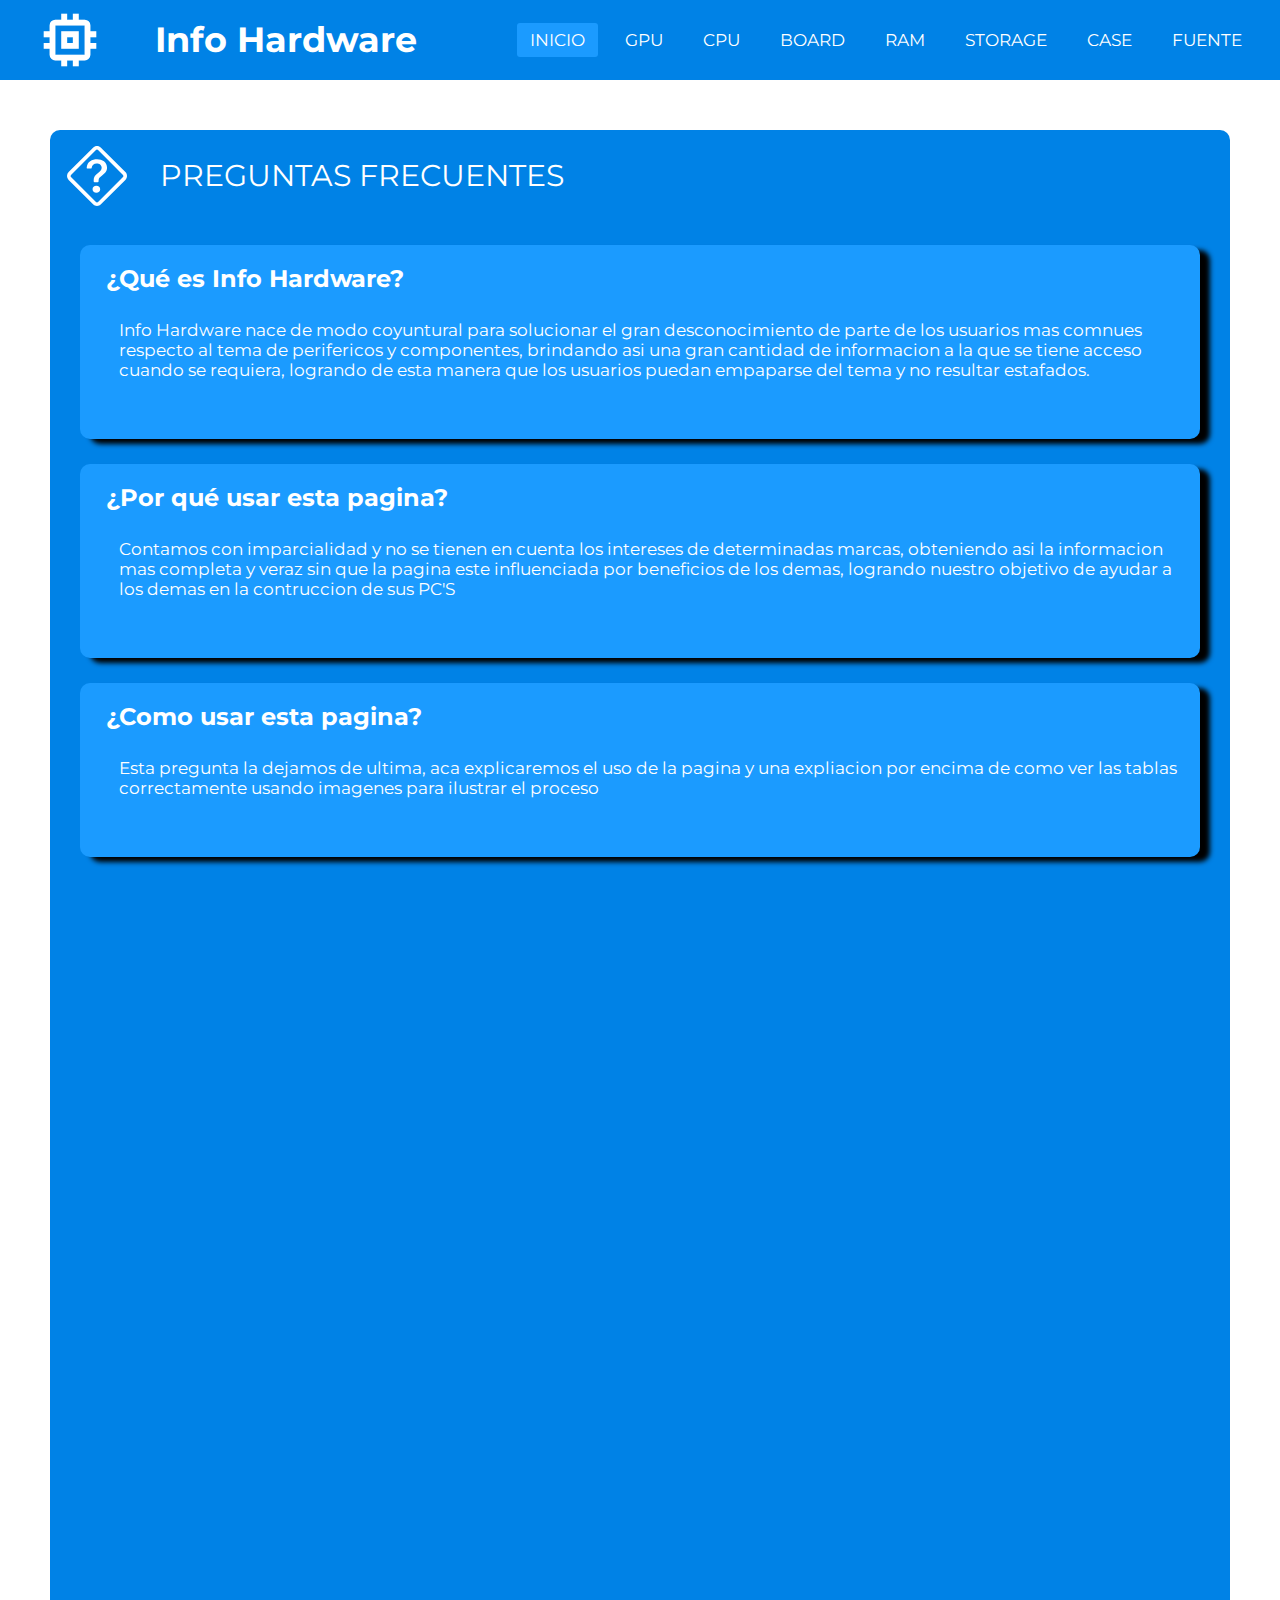
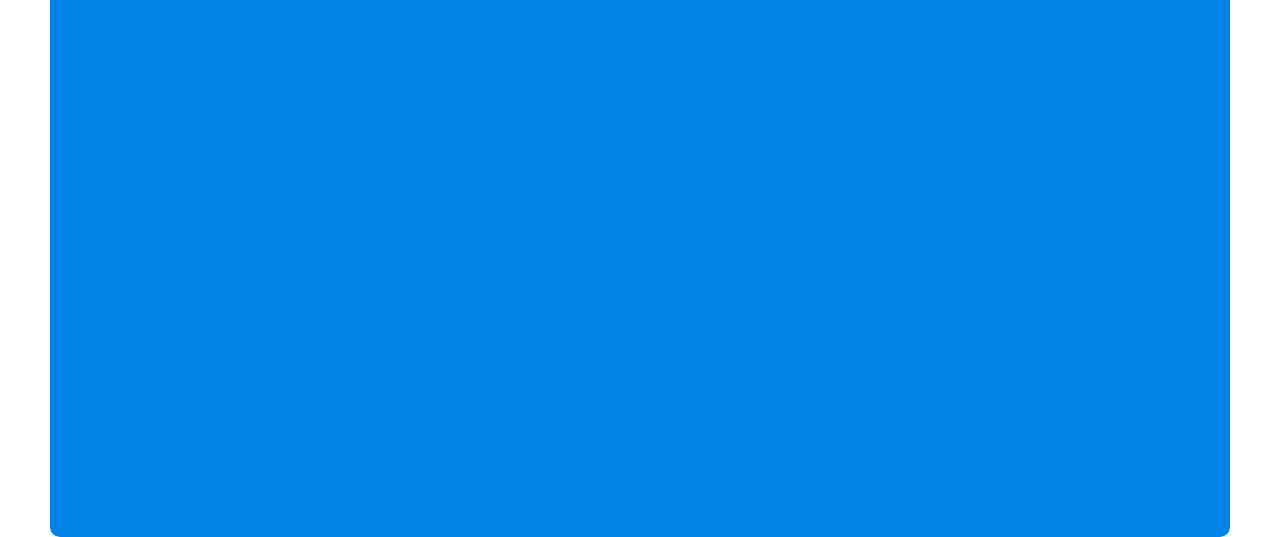
==== InfoSoftware/index.html @ 31850b23 "v1" ====
<!DOCTYPE html>
<html>
<head>
    <meta charset='utf-8'>
    <meta http-equiv='X-UA-Compatible' content='IE=edge'>
    <title>Info Hardware</title>
    <meta name='viewport' content='width=device-width, initial-scale=1'>
    <link rel='stylesheet' type='text/css' media='screen' href='main.css'>
    <script src='script.js'></script>
    <link href="https://fonts.googleapis.com/css?family=Lobster" rel="stylesheet" type="text/css">
    <link href='https://fonts.googleapis.com/css?family=Montserrat' rel='stylesheet'>
    <link rel="icon" href="" type="image/icon type">
    <link rel="stylesheet" href="https://cdnjs.cloudflare.com/ajax/libs/font-awesome/4.7.0/css/font-awesome.min.css">
    <link rel="stylesheet" href="https://fonts.googleapis.com/icon?family=Material+Icons">

</head>
<body>
    <nav>
        <i class="material-icons" id="t">memory</i>
        <label class="logo">Info Hardware</label>
        <ul>
            <li><a class="active" href="">Inicio</a></li>
            <li><a href="../InfoSoftware/gpu.html">GPU</a></li>
            <li><a href="/componentes/cpu.html">CPU</a></li>
            <li><a href="/componentes/board.html">Board</a></li>
            <li><a href="/componentes/ram.html">Ram</a></li>
            <li><a href="/componentes/ram.html">Storage</a></li>
            <li><a href="/componentes/case.html">Case</a></li>
            <li><a href="/componentes/fuente.html">Fuente</a></li>
        </ul>
    </nav>

    <div class="space">
        <svg xmlns="http://www.w3.org/2000/svg" width="16" height="16" fill="currentColor" class="bi bi-question-diamond" viewBox="0 0 16 16">
            <path d="M6.95.435c.58-.58 1.52-.58 2.1 0l6.515 6.516c.58.58.58 1.519 0 2.098L9.05 15.565c-.58.58-1.519.58-2.098 0L.435 9.05a1.482 1.482 0 0 1 0-2.098L6.95.435zm1.4.7a.495.495 0 0 0-.7 0L1.134 7.65a.495.495 0 0 0 0 .7l6.516 6.516a.495.495 0 0 0 .7 0l6.516-6.516a.495.495 0 0 0 0-.7L8.35 1.134z"/>
            <path d="M5.255 5.786a.237.237 0 0 0 .241.247h.825c.138 0 .248-.113.266-.25.09-.656.54-1.134 1.342-1.134.686 0 1.314.343 1.314 1.168 0 .635-.374.927-.965 1.371-.673.489-1.206 1.06-1.168 1.987l.003.217a.25.25 0 0 0 .25.246h.811a.25.25 0 0 0 .25-.25v-.105c0-.718.273-.927 1.01-1.486.609-.463 1.244-.977 1.244-2.056 0-1.511-1.276-2.241-2.673-2.241-1.267 0-2.655.59-2.75 2.286zm1.557 5.763c0 .533.425.927 1.01.927.609 0 1.028-.394 1.028-.927 0-.552-.42-.94-1.029-.94-.584 0-1.009.388-1.009.94z"/>
          </svg>
        <label class="front">Preguntas frecuentes</label>

        <div class="cmp-main">
            <h2 class="tit2">¿Qué es Info Hardware?</h2>
            <p class="prrf-main"> Info Hardware nace de modo coyuntural para solucionar el gran desconocimiento de parte de los usuarios mas comnues respecto al tema de perifericos y componentes, brindando asi una gran cantidad de informacion a la que se tiene acceso cuando se requiera, logrando de esta manera que los usuarios puedan empaparse del tema y no resultar estafados.</p>
      
        </div>

        <div class="cmp-main">
            <h2 class="tit2">¿Por qué usar esta pagina?</h2>
            <p class="prrf-main">Contamos con imparcialidad y no se tienen en cuenta los intereses de determinadas marcas, obteniendo asi la informacion mas completa y veraz sin que la pagina este influenciada por beneficios de los demas, logrando nuestro objetivo de ayudar a los demas en la contruccion de sus PC'S</p>
        </div>

        <div class="cmp-main">
            <h2 class="tit2">¿Como usar esta pagina?</h2>
            <p class="prrf-main">Esta pregunta la dejamos de ultima, aca explicaremos el uso de la pagina y una expliacion por encima de como ver las tablas correctamente usando imagenes para ilustrar el proceso</p>
        </div>
    </div>
    </div>
</body>
</html>
---- InfoSoftware/main.css ----
*{
    padding: 0px;
    margin: 0px;
    text-decoration: none;
    list-style: none;
    box-sizing: border-box;
}

body{
    font-family: montserrat;
}

nav{
    background-color: #0082e6;
    height: 80px;
    width: 100%;
}

label.logo{
    color: white;
    font-size: 35px;
    line-height: 80px;
    padding: 0 15px;
    font-weight: bold;
    position: absolute;
}

nav ul{
    float:right;
    margin-right: 20px;
}

nav ul li{
    display: inline-block;
    line-height: 80px;
    margin: 0 5px;
}

nav ul li a{
    color:white;
    font-size: 17px;
    text-transform: uppercase;
    padding: 7px 13px;
    border-radius: 3px;
}

a.active,a:hover{
    background-color: #1b9bff;
    transition: .5s;
}

.tit{
    font-weight: bold;
}

#t{
    color: white;
    font-size: 70px;
    line-height: 80px;
    padding: 0 35px;
}

.space{
    background-color: #0082e6;
    border-radius: 10px;
    margin-top: 50px;
    margin-left: 50px;
    margin-right: 50px;
    padding-bottom: 100%;
}

.front{
    color:white;
    font-size: 30px;
    text-transform: uppercase;
    padding: 7px 13px;
    position: absolute;
    margin-top: 20px;
    margin-left: 20px;
}

.space svg{
    width: 60px;
    height: 80px;
    margin-left: 17px;
    margin-top: 6px;
    color: white;
}

.cmp{
    background-color: #1b9bff;
    margin-left: 30px;
    margin-right: 30px;
    margin-top: 25px;
    border-radius: 10px;
    box-shadow: 10px 5px 5px rgb(55, 59, 56);
    color: white;
    padding: 7px 13px;
    padding-bottom: 30px;
    
}

.cmp img{
    display: inline-block;
    position: relative;
    float: left;
    margin-top: -210px;
}

.tit2{
    font-weight: bold;
    padding: 7px 13px;
    margin-top:5px;
}

.prrf{
    position: relative;
    padding-left: 13px;
    margin-top: 20px;
    margin-left: 260px;
    font-size: 17px;
}

.prrf-main{
    position: relative;
    padding-left: 13px;
    margin-top: 20px;
    margin-left: 13px;
    font-size: 17px;
}

.cmp-main{
    background-color: #1b9bff;
    margin-left: 30px;
    margin-right: 30px;
    margin-top: 25px;
    border-radius: 10px;
    box-shadow: 10px 5px 5px black;
    color: white;
    padding: 7px 13px;
    padding-bottom: 5%
}

.price{
    margin-left: 270px;
    margin-top: 40px;
    font-size: 50px;
    color: rgb(104, 230, 72);
}
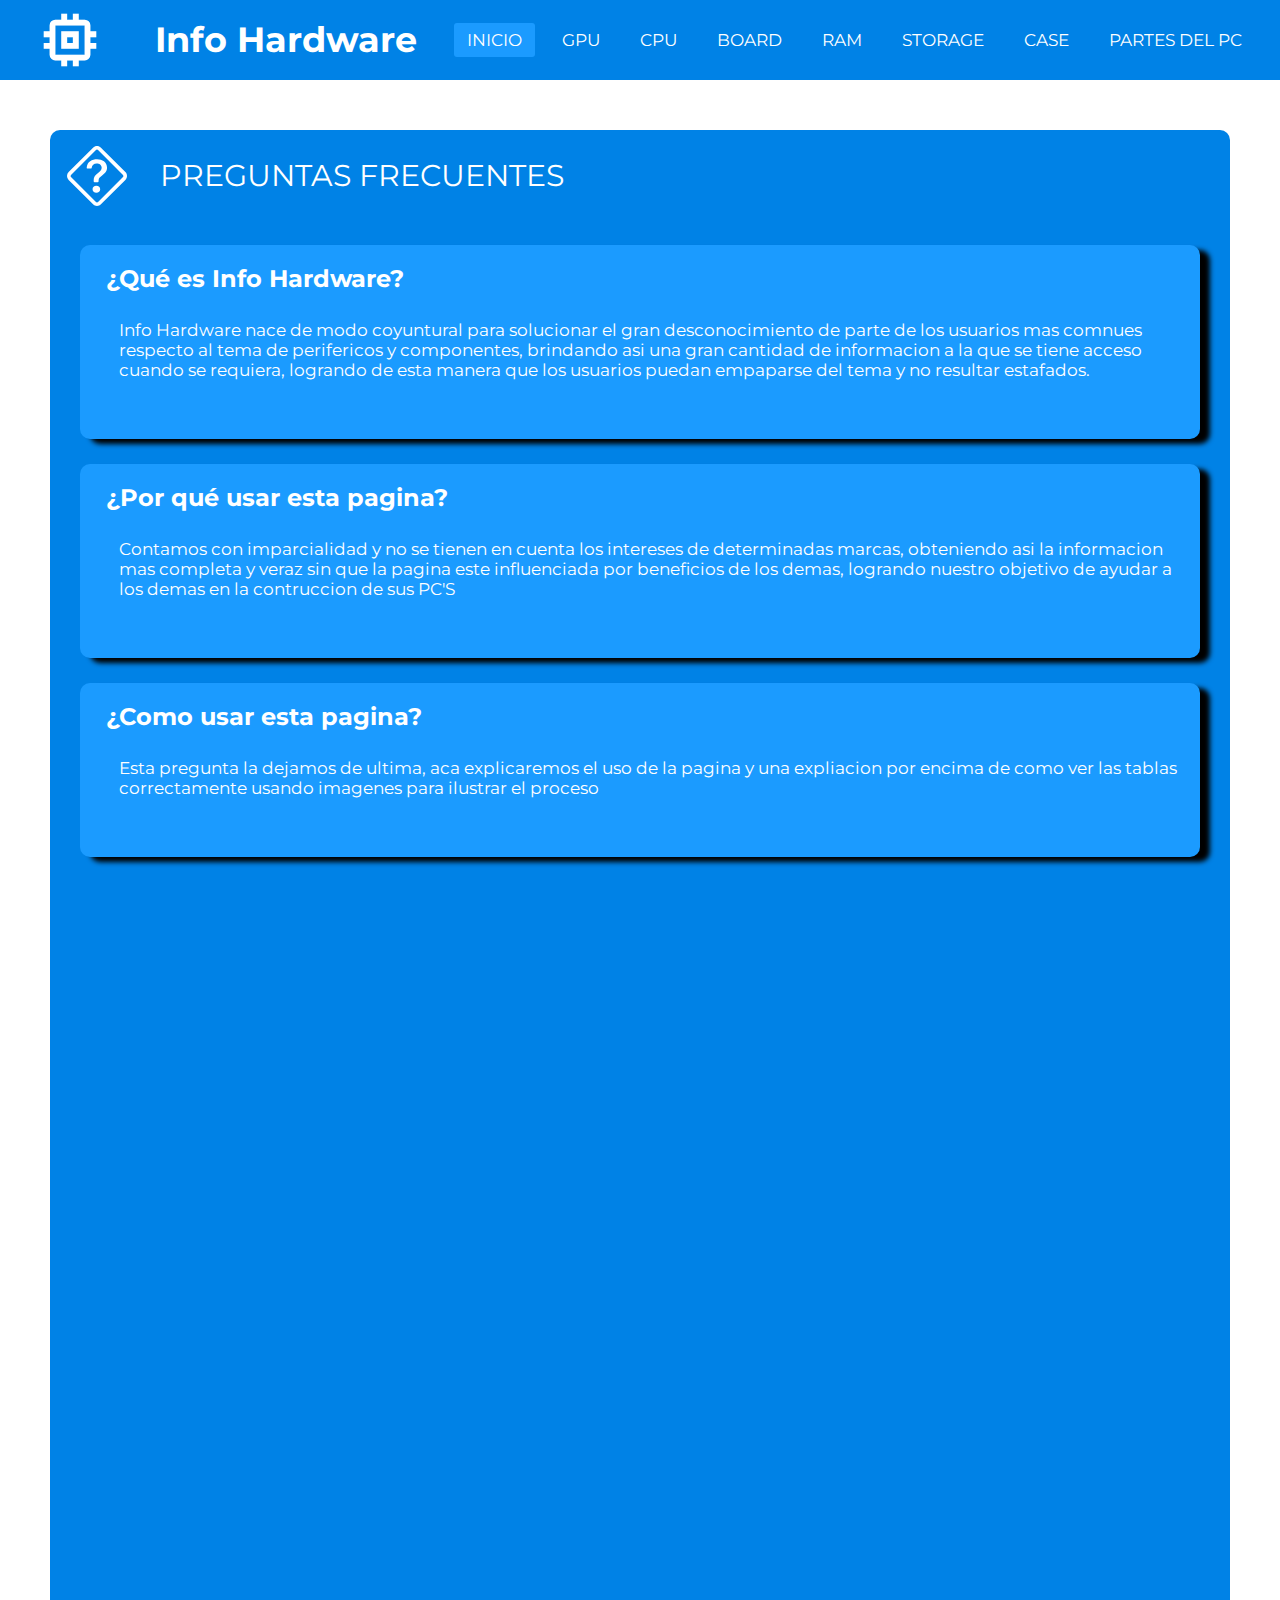
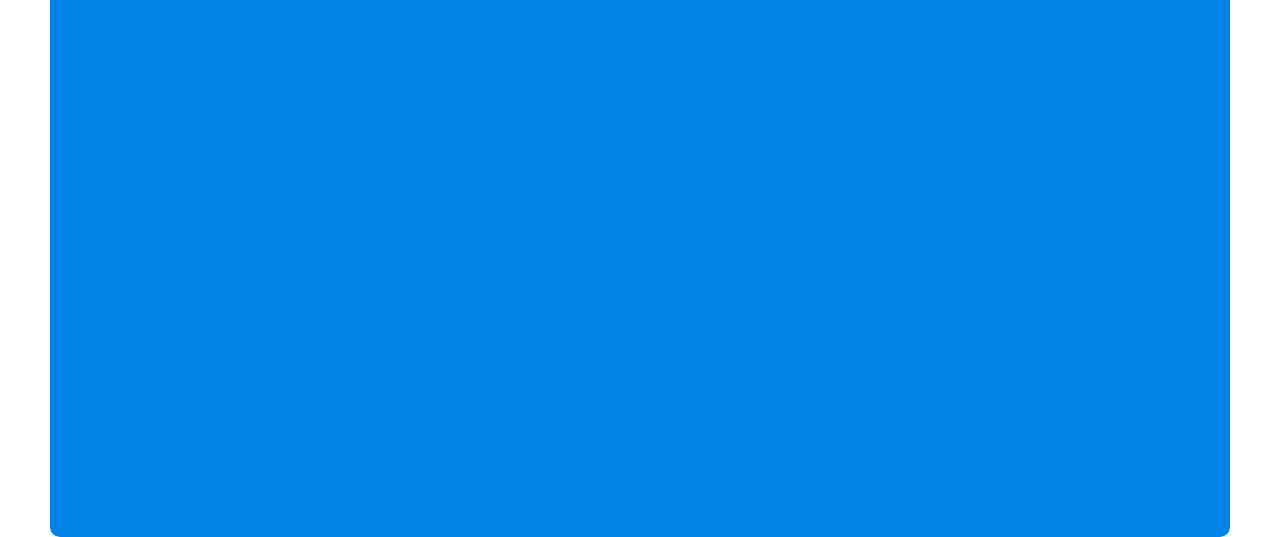
==== commit 23f040f6: "Add files via upload" ====
--- a/InfoSoftware/index.html
+++ b/InfoSoftware/index.html
@@ -21,12 +21,12 @@
         <ul>
             <li><a class="active" href="">Inicio</a></li>
             <li><a href="../InfoSoftware/gpu.html">GPU</a></li>
-            <li><a href="/componentes/cpu.html">CPU</a></li>
-            <li><a href="/componentes/board.html">Board</a></li>
-            <li><a href="/componentes/ram.html">Ram</a></li>
-            <li><a href="/componentes/ram.html">Storage</a></li>
-            <li><a href="/componentes/case.html">Case</a></li>
-            <li><a href="/componentes/fuente.html">Fuente</a></li>
+            <li><a href="../InfoSoftware/cpu.html">CPU</a></li>
+            <li><a href="../InfoSoftware/board.html">Board</a></li>
+            <li><a href="../InfoSoftware/ram.html">Ram</a></li>
+            <li><a href="../InfoSoftware/str.html">Storage</a></li>
+            <li><a href="../InfoSoftware/case.html">Case</a></li>
+            <li><a href="../InfoSoftware/fuente.html">PARTES DEL PC</a></li>
         </ul>
     </nav>
 
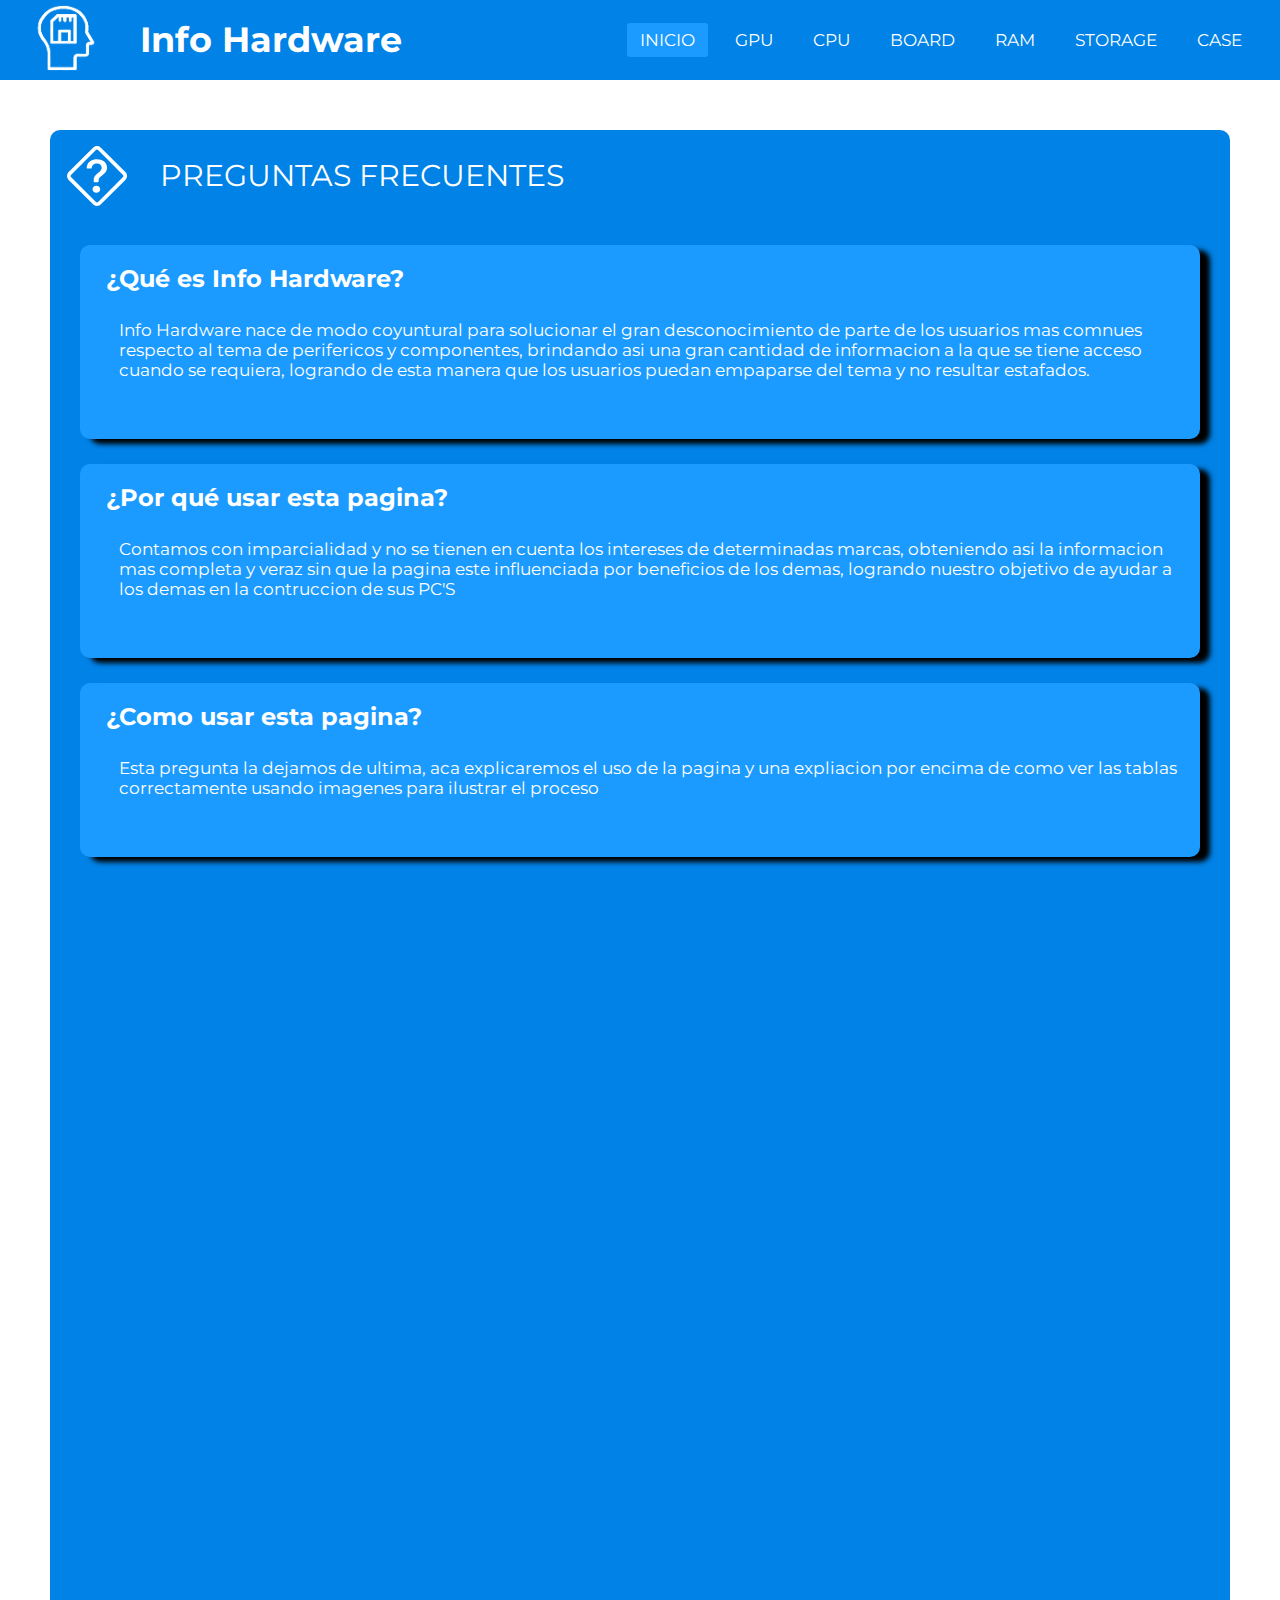
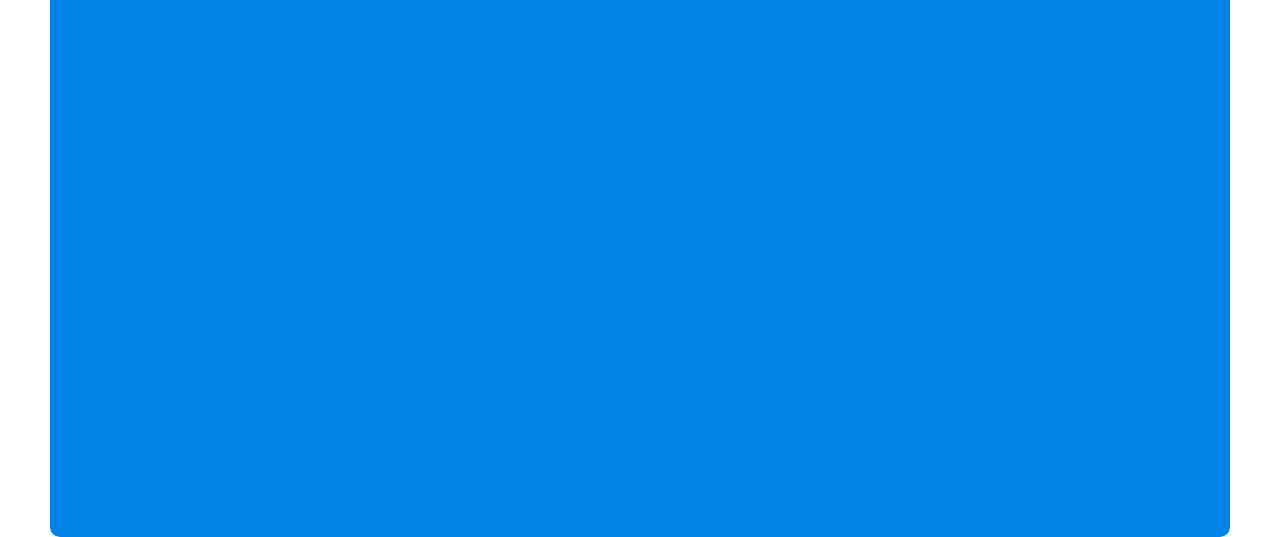
==== commit 4d1e982d: "Add files via upload" ====
--- a/InfoSoftware/index.html
+++ b/InfoSoftware/index.html
@@ -12,11 +12,12 @@
     <link rel="icon" href="" type="image/icon type">
     <link rel="stylesheet" href="https://cdnjs.cloudflare.com/ajax/libs/font-awesome/4.7.0/css/font-awesome.min.css">
     <link rel="stylesheet" href="https://fonts.googleapis.com/icon?family=Material+Icons">
+    <link class="favicon" rel="shortcut icon" type="image/png" href="../InfoSoftware/imagenes/favicon.png"/>
 
 </head>
 <body>
     <nav>
-        <i class="material-icons" id="t">memory</i>
+        <img class="img" src="../InfoSoftware/imagenes/icon.png">
         <label class="logo">Info Hardware</label>
         <ul>
             <li><a class="active" href="">Inicio</a></li>
@@ -26,7 +27,6 @@
             <li><a href="../InfoSoftware/ram.html">Ram</a></li>
             <li><a href="../InfoSoftware/str.html">Storage</a></li>
             <li><a href="../InfoSoftware/case.html">Case</a></li>
-            <li><a href="../InfoSoftware/fuente.html">PARTES DEL PC</a></li>
         </ul>
     </nav>
 
--- a/InfoSoftware/main.css
+++ b/InfoSoftware/main.css
@@ -23,6 +23,7 @@
     padding: 0 15px;
     font-weight: bold;
     position: absolute;
+    margin-left: 20px;
 }
 
 nav ul{
@@ -147,3 +148,15 @@
     font-size: 50px;
     color: rgb(104, 230, 72);
 }
+
+.prrf2{
+    position: relative;
+    padding-left: 0px;
+    margin-top: 20px;
+    margin-left: 40px;
+    font-size: 17px;
+}
+
+.favicon{
+    margin-left: 50px;
+}
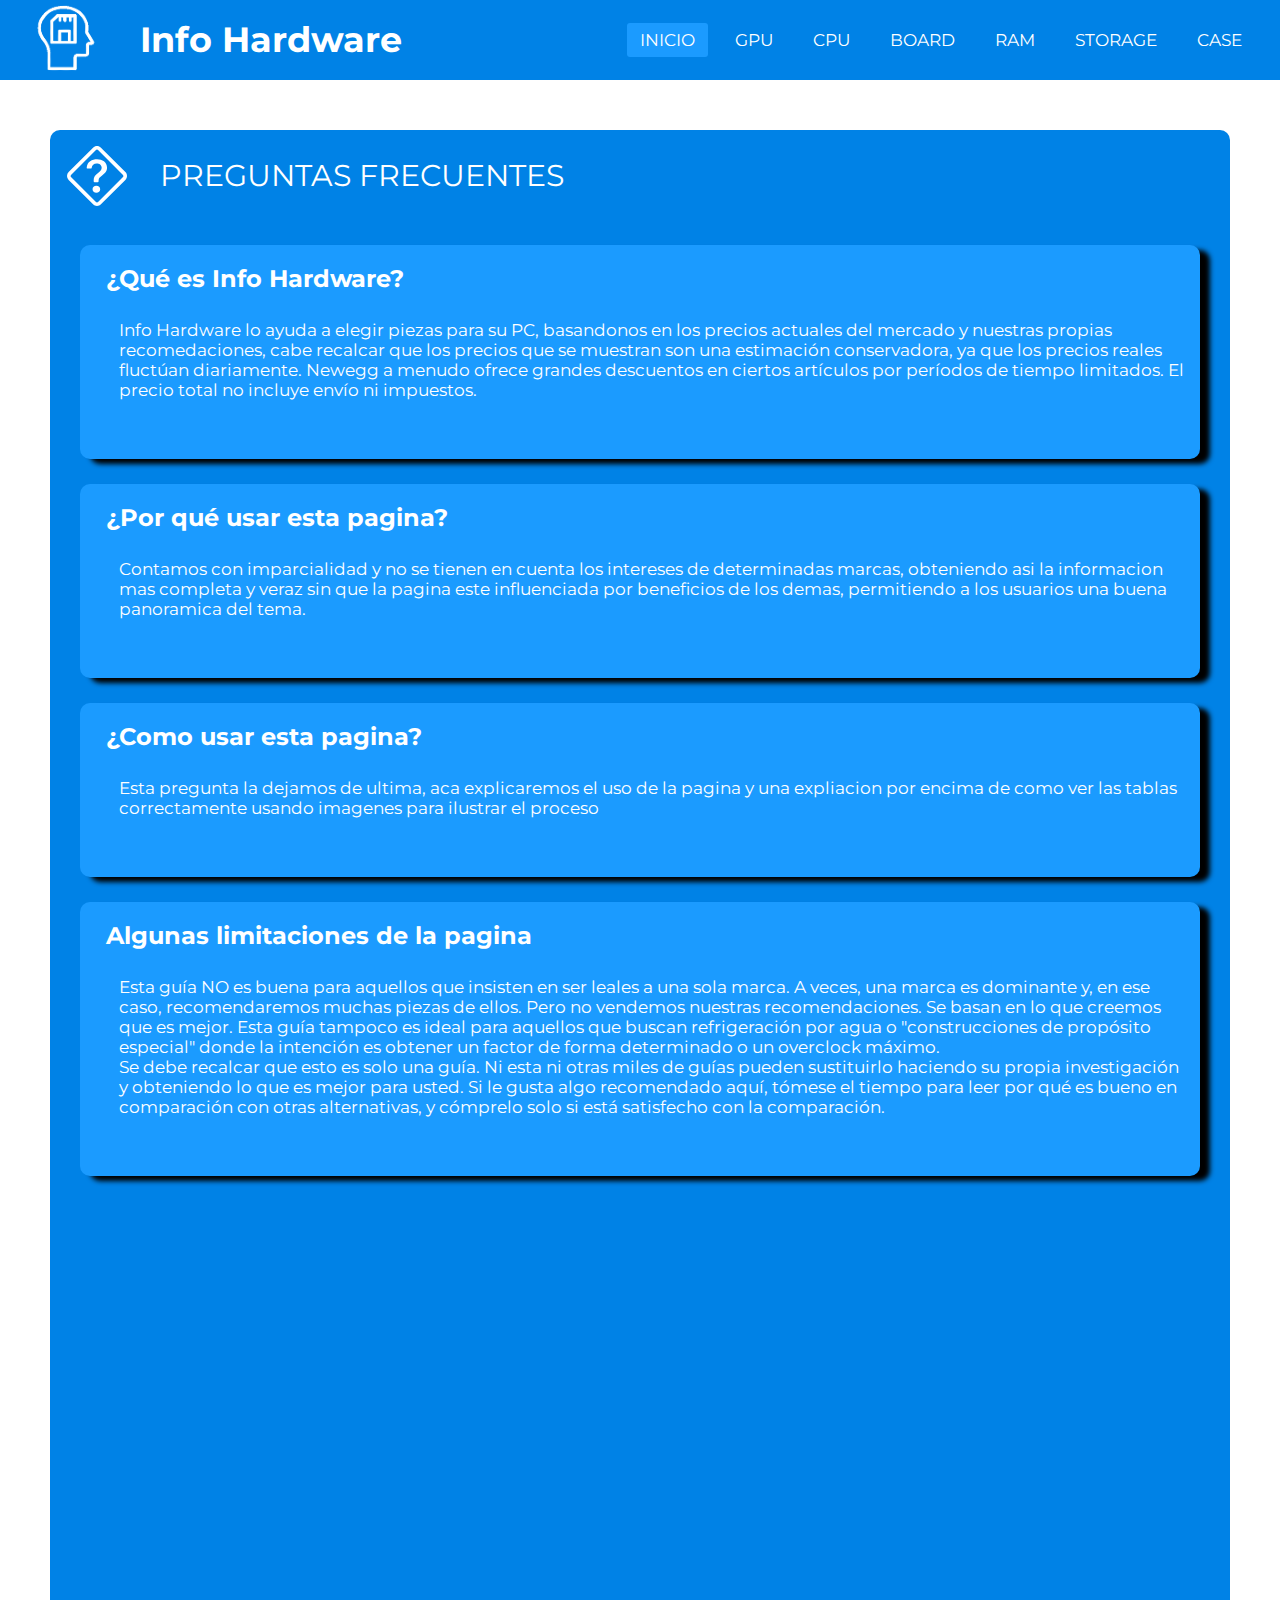
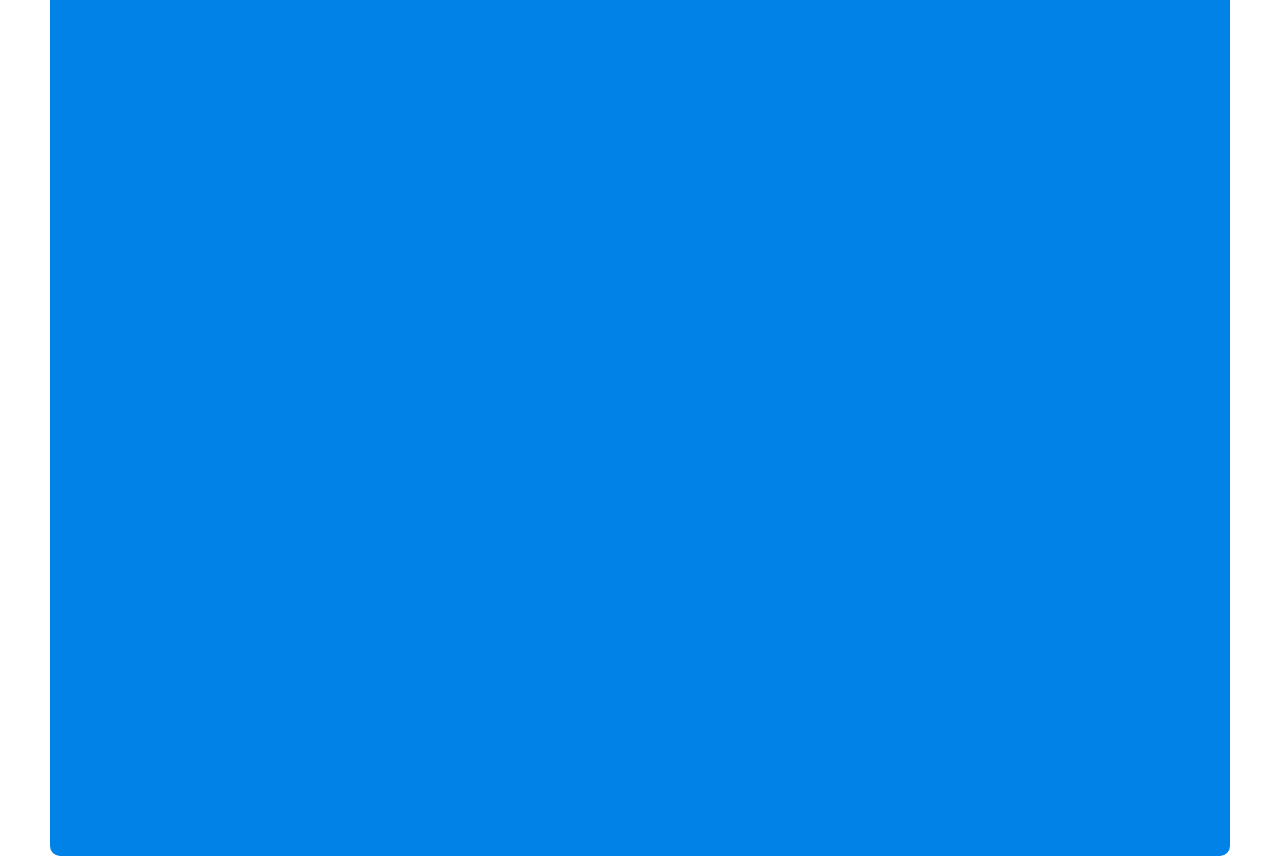
==== commit 2fe1bfab: "Add files via upload" ====
--- a/InfoSoftware/index.html
+++ b/InfoSoftware/index.html
@@ -39,19 +39,32 @@
 
         <div class="cmp-main">
             <h2 class="tit2">¿Qué es Info Hardware?</h2>
-            <p class="prrf-main"> Info Hardware nace de modo coyuntural para solucionar el gran desconocimiento de parte de los usuarios mas comnues respecto al tema de perifericos y componentes, brindando asi una gran cantidad de informacion a la que se tiene acceso cuando se requiera, logrando de esta manera que los usuarios puedan empaparse del tema y no resultar estafados.</p>
+            <p class="prrf-main"> Info Hardware lo ayuda a elegir piezas para su PC, basandonos en los precios actuales del mercado y nuestras propias recomedaciones, cabe recalcar que los precios que se muestran son una estimación conservadora, ya que los precios reales fluctúan diariamente. Newegg a menudo ofrece grandes descuentos en ciertos artículos por períodos de tiempo limitados. El precio total no incluye envío ni impuestos.
+
+            </p>
       
         </div>
 
         <div class="cmp-main">
             <h2 class="tit2">¿Por qué usar esta pagina?</h2>
-            <p class="prrf-main">Contamos con imparcialidad y no se tienen en cuenta los intereses de determinadas marcas, obteniendo asi la informacion mas completa y veraz sin que la pagina este influenciada por beneficios de los demas, logrando nuestro objetivo de ayudar a los demas en la contruccion de sus PC'S</p>
+            <p class="prrf-main">Contamos con imparcialidad y no se tienen en cuenta los intereses de determinadas marcas, obteniendo asi la informacion mas completa y veraz sin que la pagina este influenciada por beneficios de los demas, permitiendo a los usuarios una buena panoramica del tema.</p>
         </div>
 
         <div class="cmp-main">
             <h2 class="tit2">¿Como usar esta pagina?</h2>
             <p class="prrf-main">Esta pregunta la dejamos de ultima, aca explicaremos el uso de la pagina y una expliacion por encima de como ver las tablas correctamente usando imagenes para ilustrar el proceso</p>
         </div>
+
+        <div class="cmp-main">
+            <h2 class="tit2">Algunas limitaciones de la pagina</h2>
+            <p class="prrf-main">Esta guía NO es buena para aquellos que insisten en ser leales a una sola marca. A veces, una marca es dominante y, en ese caso, recomendaremos muchas piezas de ellos. Pero no vendemos nuestras recomendaciones. Se basan en lo que creemos que es mejor.
+
+                Esta guía tampoco es ideal para aquellos que buscan refrigeración por agua o "construcciones de propósito especial" donde la intención es obtener un factor de forma determinado o un overclock máximo.  <br>
+                Se debe recalcar que esto es solo una guía. Ni esta ni otras miles de guías pueden sustituirlo haciendo su propia investigación y obteniendo lo que es mejor para usted.
+                Si le gusta algo recomendado aquí, tómese el tiempo para leer por qué es bueno en comparación con otras alternativas, y cómprelo solo si está satisfecho con la comparación.</p>
+        </div>
+
+        
     </div>
     </div>
 </body>
